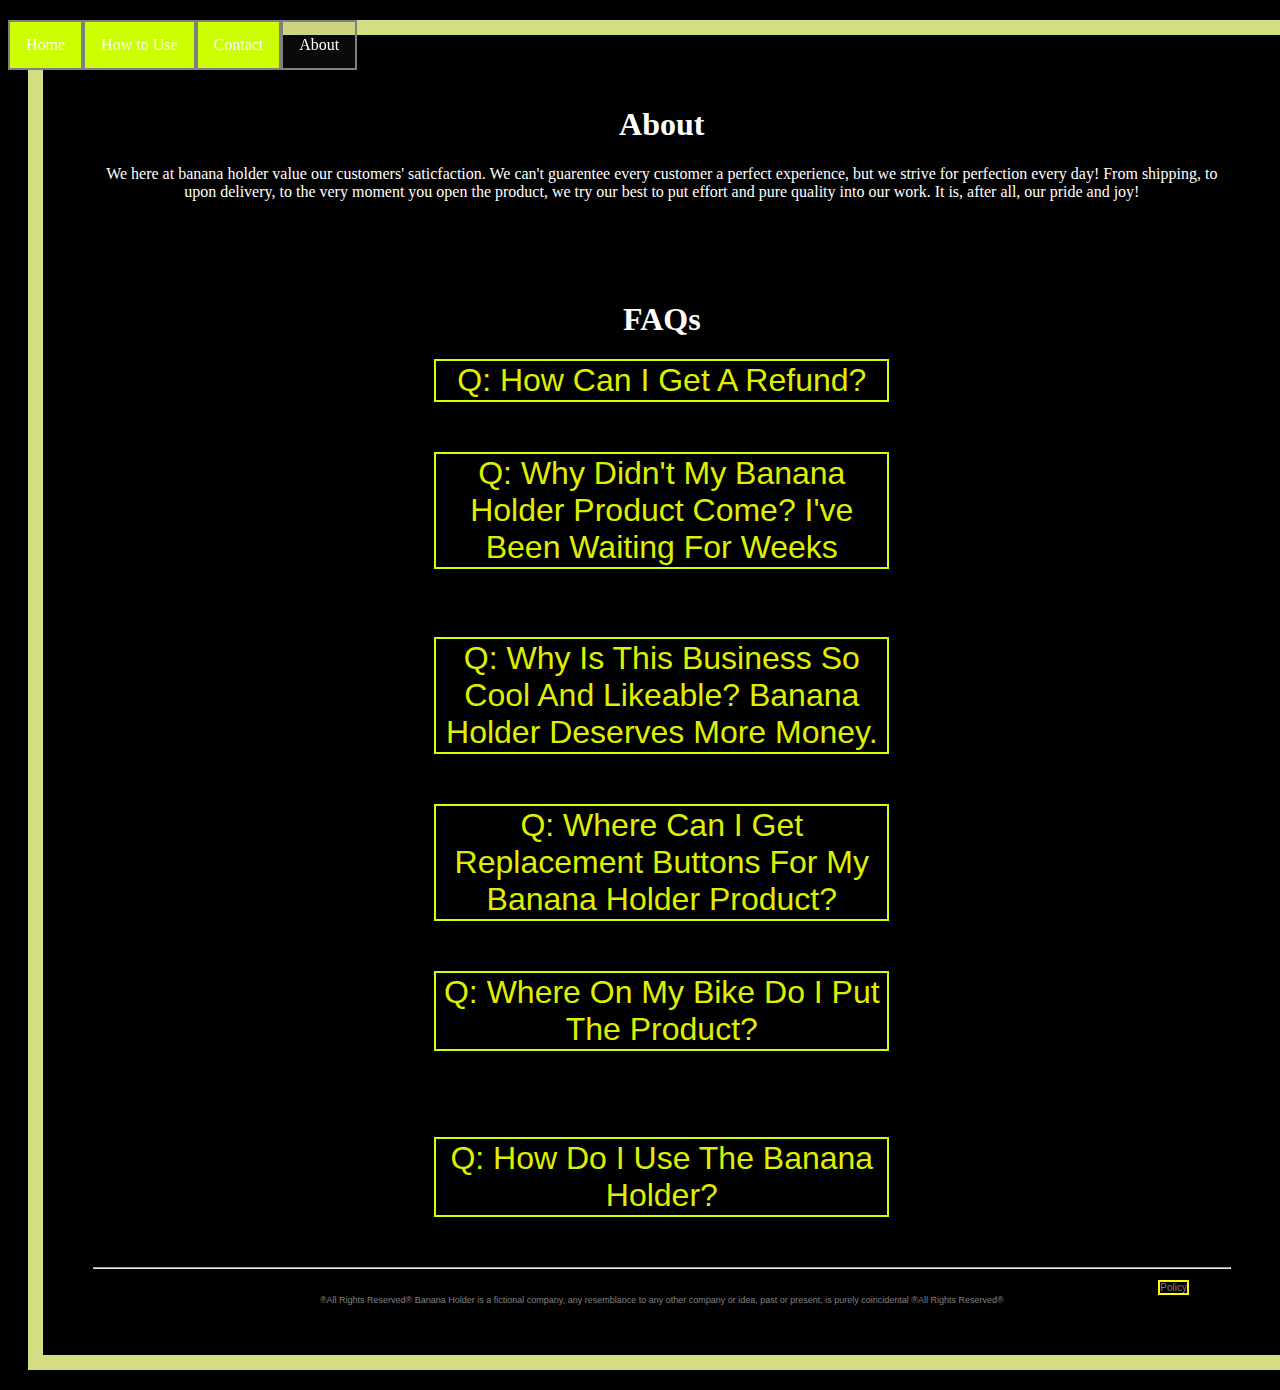
==== about.html @ b7fd7e8d "Add files via upload" ====
<!DOCTYPE html>
<html lang="en">
<head>
    <meta charset="UTF-8">
    <meta name="viewport" content="width=device-width, initial-scale=1.0">
    <title>About</title>
    <link rel="stylesheet" href="style.css">
    <script defer src="app.js"></script>
</head>
<body>
    <div class="topnav">
        <div class="wrapper">
            <a href="index.html">Home</a>
            <a  href="howtouse.html"><span>How to Use</span></a>
            <a href="contact.html"><span>Contact</span></a>
            <a class="active" href="about.html"><span>About</span></a>
        </div>
    </div>
    <div class="box">
        <h1>About</h1>
        <p>We here at banana holder value our customers' saticfaction. We can't guarentee every customer a perfect experience, but we strive for perfection every day! From shipping, to upon delivery, to the very moment you open the product, we try our best to put effort and pure quality into our work. It is, after all, our pride and joy!</p>
        <div class="spc"></div>
        <h1>FAQs</h1>
        <button class="set1">Q: How Can I Get A Refund?</button>
        <p class="no1">A: Please Consult Our Policy Page For Details On Refunds.</p>
        <button class="set1">Q: Why Didn't My Banana Holder Product Come? I've Been Waiting For Weeks</button>
        <p class="no1">A: If Your Product Hasn't Arrived Yet, Our Shipping Is Most Likely Backed Up. Products Usually Ship In 5-10 Weeks And Arrive To Your Door Step 5-10 Days After, But 2-3 Weeks More If Shipping Is Backed Up. If Your Product Still Doesn't Come In The Time Windows Previously Stated, Please Visit Our Contact Page For Contact Information</p>
        <button class="set1">Q: Why Is This Business So Cool And Likeable? Banana Holder Deserves More Money.</button>
        <p class="no1">A: As Employees Of Banana Holder, It Is Our Honor And Passion To Serve Our Customers! Thank You For Shopping With Us!</p>
        <button class="set1">Q: Where Can I Get Replacement Buttons For My Banana Holder Product?</button>
        <p class="no1">A: As Of Right Now, We Do Not Offer Replacement Parts, But We Would Be Keen To Consider Offering Replacements In The Near Future!</p>
        <button class="set1">Q: Where On My Bike Do I Put The Product?</button>
        <p class="no1">A: The Banana Holder Can Be Installed Anywhere On Your Bike. The Most Popular Choice is Below The Seat, And Above Where You Pedal, But Some Bikes Have Cupholders. If You Have A Cupholder There, Then The Second Popular Choice Is Along The Handle Bars Of The Bike. Keep In Mind, Your Bike Isn't The Only Place You Can Put Your Banana Holder.</p>
        <button class="set1">Q: How Do I Use The Banana Holder?</button>
        <p class="no1">A: Please Consult Our "How To Use" Page, Which Provides A Thorough Explanation On How The Banana Holder Works, And A Step By Step Guide On How To Use It. </p>
        <hr>
        <a href="policy.html" class="policy" >Policy</a>
        <footer>®All Rights Reserved®       Banana Holder is a fictional company, any resemblance to any other company or idea, past or present, is purely coincidental        ®All Rights Reserved®</footer>
    </div>
    
</body>
</html>
---- style.css ----
body{
    background-color: black;
    color: #ffffff;
    font-family: 'Lucida-Handwriting', cursive;
    font-style: initial;
    text-align: center;
    min-height: 100vh;
}

.space{
    margin-bottom: 900px;
}

.hidden {
    opacity: 0;
    transform: translateX(-100%);
    filter: blur(50px);
    transition: all 1s;
}

.mySlides {

    border-radius: 20px #dfef00;
    padding: 6px;
    width: 1600px;
    height: 800px;
    display: flex;
    justify-content: center;
    align-items: center;

}

.show {
    opacity: 1;
    filter: blur(0);
    transform: translateX(0);

}
.font{
    font-size: 1000px;
    font-weight: 900;
}
.set {
    border: 2px solid #d4ff00;
    background-color: black;
    font-size: large;
    color: #dfef00;
    width: auto;
    padding: auto;
    text-align: center;
    margin: center;
    transition-duration: .1s;
}
.set:hover{
    cursor: pointer;
    background-color: #d4ff00;
    color: black;
    transition-duration: 1s;

}
.set:active {
    transform: translateY(-5%);
    content: attr(set2);
}
.no {
    opacity: 0;
    transition-duration: .7s;
}

.set:hover + .no{
    opacity: 1;
    color: red;
}
.wrapper{
    position: fixed;

  }
.topnav {
    position: relative;
    overflow: visible;
    background-color: gray;
    z-index: 99;
}
.active{
    color: antiquewhite;
    background-color: rgba(72, 0, 255, 0);
}
.topnav a{
    position: relative;
    overflow: visible;
    z-index: 99;
    display: block;
    text-decoration: none;
    color: #ffffff;
    float: left;
    text-align: center;
    padding: 14px 16px;
    background-color: #ccff00;
    border: 2px solid gray;
    transition-duration: .4s;
}

.topnav a:hover{
    background-color: #dfef00;
    text-decoration: overline;
    border: 5px;
    transform: translateY(30%);
}

.topnav a.active {
    background-color: #70707e14;
    color: white;
    z-index: 99;
  }
.set1 {
    border: 2px solid #d4ff00;
    background-color: black;
    font-size: xx-large;
    color: #dfef00;
    width: 40%;
    padding: auto;
    text-align: center;
    margin: center;
    transition-duration: .1s;
}
.set1:hover{
    background-color: #d4ff00;
    color: black;
    transition-duration: 1s;

}

.no1 {
    opacity: 0;
    transition-duration: .7s;

}

.set1:hover + .no1{
    opacity: 1;
    color: rgb(246, 255, 0);
    font-size: x-large;

}

.set1:hover .image{
    display: block;
}

.box {
    width: 90%;
    height: 90%;
    border: 15px solid rgb(212, 221, 129);
    padding: 50px;
    margin: 20px;
}
.spc {
    margin-bottom: 100px;
}

footer {
    color: grey;
    font-size: xx-small;
    font-family: 'Franklin Gothic Medium', sans-serif;
}
.policy {
    color: gray;
    border: 2px solid yellow;
    background-color: black;
    padding: auto;
    text-decoration: none;
    margin-left: 90%;
    font-family: Arial, sans-serif;
    cursor: pointer;
    transition-duration: .3s;
    font-size: x-small;

}

.policy:hover{
    background-color: yellow;
    color: black;
    font-size: small;
}
.submitbtn{
    color: yellow;
    background-color: black;
    padding: auto;
    cursor: pointer;
    border: 2px solid yellow;
    transition-duration: .5s;
    text-decoration: none;
}
.submitbtn:hover{
    background-color: yellow;
    color: black;
}

.box2 {
    width: 80%;
    height: 80%;
    border: 5px solid rgb(122, 133, 125);
    padding: 50px;
    margin: 20px;
    position: relative;
    align-items: center;

}


input[type=text]{
    border: 1px solid yellow;
    color: yellow;
    background-color: black;
    border-radius: 5px;
}
input[type=email]{
    border: 1px solid yellow;
    color: yellow;
    background-color: black;
    border-radius: 5px;
}

.inp{
    border: 1px solid yellow;
    color: yellow;
    background-color: black;
    border-radius: 5px;
    width: auto;
    height: auto;
}
textarea{
    border: 1px solid yellow;
    color: yellow;
    background-color: black;
    border-radius: 5px;
}
.column{
    display: grid;
    text-align: left;

}
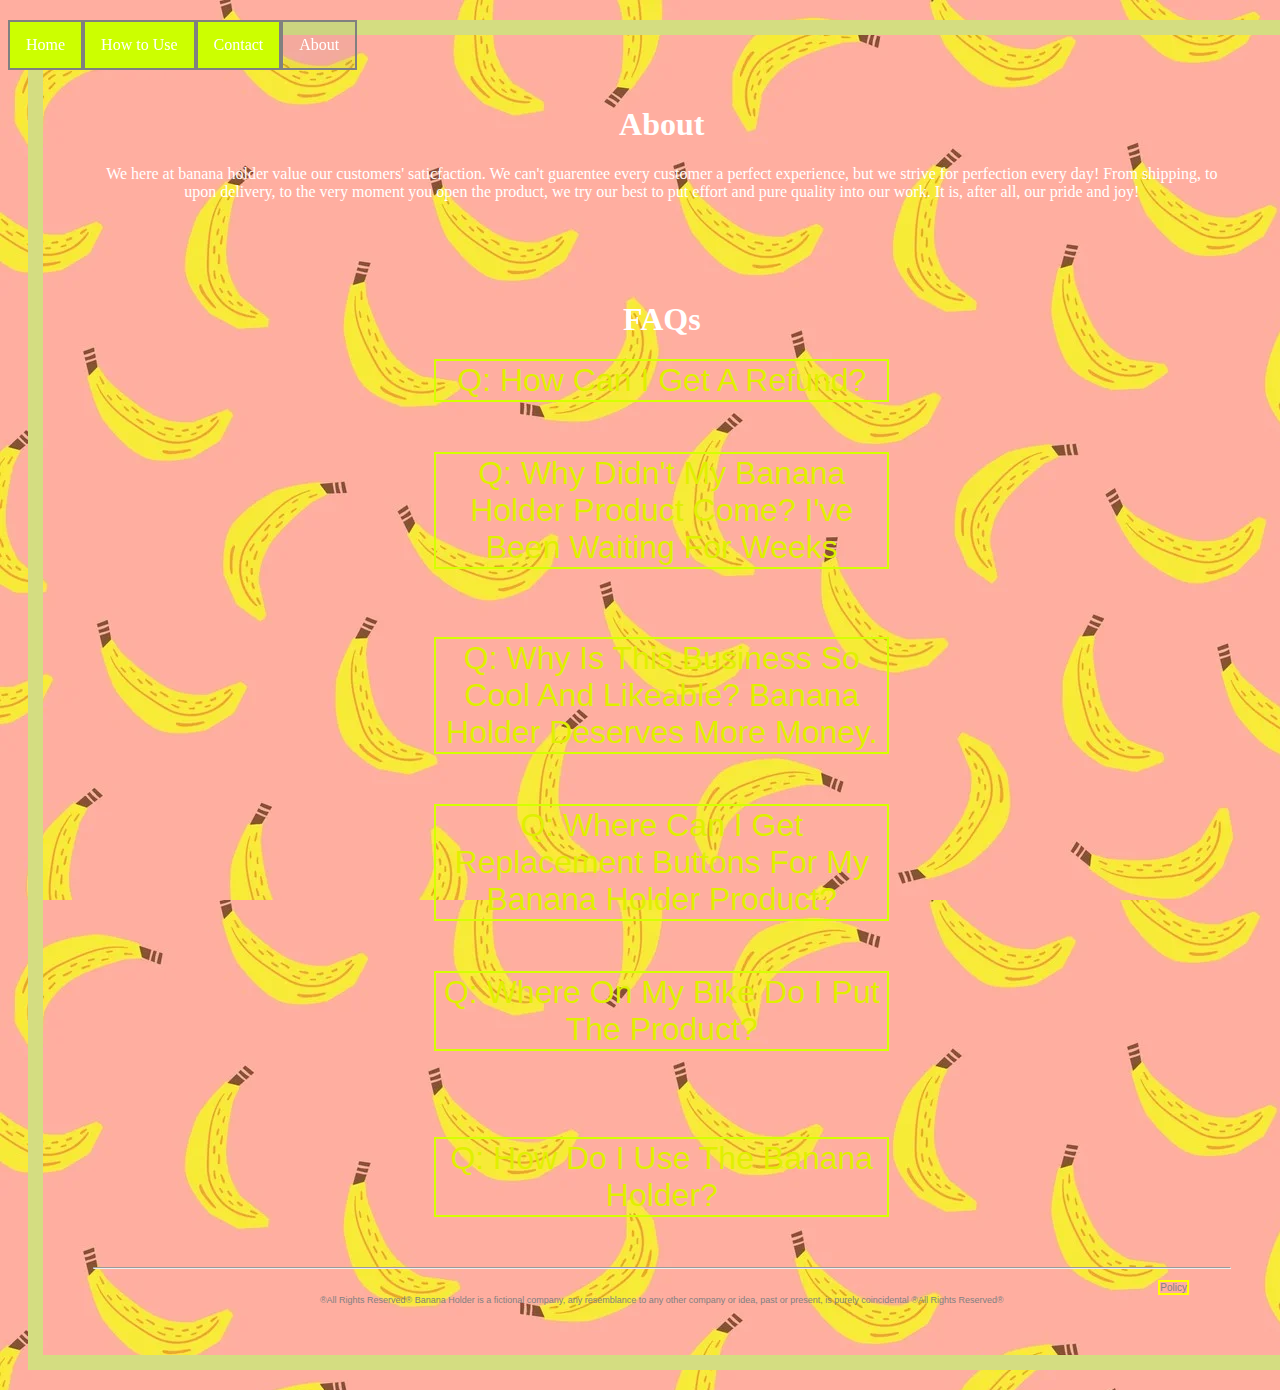
==== commit a2d0677f: "Add files via upload" ====
--- a/about.html
+++ b/about.html
@@ -5,6 +5,7 @@
     <meta name="viewport" content="width=device-width, initial-scale=1.0">
     <title>About</title>
     <link rel="stylesheet" href="style.css">
+    <link rel="icon" href="bananaFavicon.png">
     <script defer src="app.js"></script>
 </head>
 <body>
--- a/style.css
+++ b/style.css
@@ -1,10 +1,11 @@
 body{
-    background-color: black;
+    background-image: url("bananas.webp");
     color: #ffffff;
     font-family: 'Lucida-Handwriting', cursive;
     font-style: initial;
     text-align: center;
     min-height: 100vh;
+
 }
 
 .space{
@@ -22,8 +23,8 @@
 
     border-radius: 20px #dfef00;
     padding: 6px;
-    width: 1600px;
-    height: 800px;
+    width: 180vh;
+    height: 100vh;
     display: flex;
     justify-content: center;
     align-items: center;
@@ -42,7 +43,7 @@
 }
 .set {
     border: 2px solid #d4ff00;
-    background-color: black;
+    background-color: transparent;
     font-size: large;
     color: #dfef00;
     width: auto;
@@ -50,6 +51,7 @@
     text-align: center;
     margin: center;
     transition-duration: .1s;
+    text-decoration: none;
 }
 .set:hover{
     cursor: pointer;
@@ -114,7 +116,7 @@
   }
 .set1 {
     border: 2px solid #d4ff00;
-    background-color: black;
+    background-color: transparent;
     font-size: xx-large;
     color: #dfef00;
     width: 40%;
@@ -166,7 +168,7 @@
 .policy {
     color: gray;
     border: 2px solid yellow;
-    background-color: black;
+    background-color: transparent;
     padding: auto;
     text-decoration: none;
     margin-left: 90%;
@@ -184,7 +186,7 @@
 }
 .submitbtn{
     color: yellow;
-    background-color: black;
+    background-color: transparent;
     padding: auto;
     cursor: pointer;
     border: 2px solid yellow;
@@ -211,20 +213,20 @@
 input[type=text]{
     border: 1px solid yellow;
     color: yellow;
-    background-color: black;
+    background-color: transparent;
     border-radius: 5px;
 }
 input[type=email]{
     border: 1px solid yellow;
     color: yellow;
-    background-color: black;
+    background-color: transparent;
     border-radius: 5px;
 }
 
 .inp{
     border: 1px solid yellow;
     color: yellow;
-    background-color: black;
+    background-color: transparent;
     border-radius: 5px;
     width: auto;
     height: auto;
@@ -232,11 +234,11 @@
 textarea{
     border: 1px solid yellow;
     color: yellow;
-    background-color: black;
+    background-color: transparent;
     border-radius: 5px;
 }
 .column{
     display: grid;
     text-align: left;
 
-}+}
